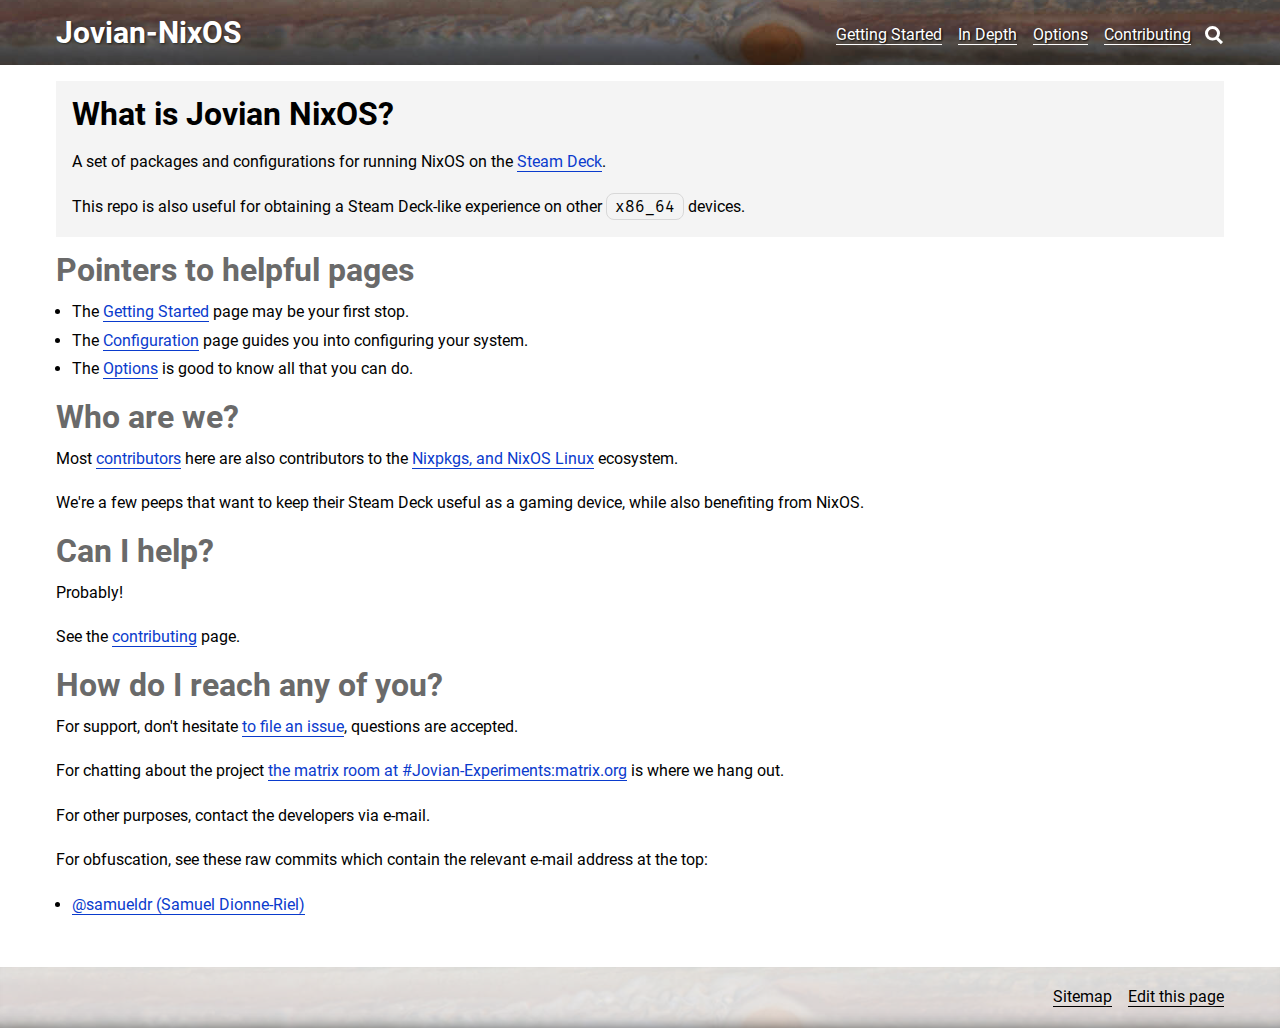
==== index.html @ 300416be "Preview for PR#155" ====
<!DOCTYPE html>

<html lang="en" class="without-js">
<head>
  <title>Home | Jovian-NixOS</title>
  <base href="." />
  <meta http-equiv="Content-Type" content="text/html; charset=utf-8" />
  <meta name="viewport" content="width=device-width, minimum-scale=1.0, initial-scale=1.0" />
  <link rel="stylesheet" href="styles/index.css" type="text/css" />

  <script>
    var html = document.documentElement;
    html.className = html.className.replace("without-js", "with-js");
  </script>
</head>

<body class="path--index-html">
  <header>
    <div>
      <h1><a href="index.html">Jovian-NixOS</a></h1>
      <nav>
        <ul>

          <li><a href="getting-started.html" class="-getting-started">Getting Started</a></li>

          <li><a href="in-depth.html" class="-in-depth">In Depth</a></li>

          <li><a href="options.html" class="-options">Options</a></li>

          <li><a href="contributing.html" class="-contributing">Contributing</a></li>

          <li><a href="search.html" class="-search">Search</a></li>

        </ul>
      </nav>
    </div>
  </header>

  <main>
    <div class="generic-layout">
<!DOCTYPE html PUBLIC "-//W3C//DTD HTML 4.0 Transitional//EN" "http://www.w3.org/TR/REC-html40/loose.dtd">
<html><body>
<h1>Home</h1>
<!--

NOTE: This page also serves as the index page of the website!!

Its docs-folder-relative links will be rewritten accordingly.

HTML may be used to hide elements from the main website, be mindful about it.

-->
<div class="for-github -title homepage-title">
    <div align="center"><h1>Jovian NixOS</h1></div>
    <div align="center"><strong><em>NixOS on the Steam Deck</em></strong></div>
</div>
<div class="for-github -unneeded">
<hr>
</div>
<div class="homepage-hero">
<h2>What is Jovian NixOS?</h2>
<p>A set of packages and configurations for running NixOS on the <a href="https://www.steamdeck.com">Steam Deck</a>.</p>
<p>This repo is also useful for obtaining a Steam Deck-like experience on other <code>x86_64</code> devices.</p>
</div>
<div class="for-github -unneeded">
<hr>
</div>
<h2>Pointers to helpful pages</h2>
<ul>
<li>The <a href="getting-started.html">Getting Started</a> page may be your first stop.</li>
<li>The <a href="configuration.html">Configuration</a> page guides you into configuring your system.</li>
<li>The <a href="options.html">Options</a> is good to know all that you can do.</li>
</ul>
<div class="for-github -unneeded">
<hr>
</div>
<h2>Who are we?</h2>
<p>Most <a href="https://github.com/Jovian-Experiments/Jovian-NixOS/graphs/contributors">contributors</a> here are also contributors to the <a href="https://github.com/NixOS/nixpkgs">Nixpkgs, and NixOS Linux</a> ecosystem.</p>
<p>We're a few peeps that want to keep their Steam Deck useful as a gaming device, while also benefiting from NixOS.</p>
<h2>Can I help?</h2>
<p>Probably!</p>
<p>See the <a href="contributing.html">contributing</a> page.</p>
<h2>How do I reach any of you?</h2>
<p>For support, don't hesitate <a href="https://github.com/Jovian-Experiments/Jovian-NixOS/issues">to file an issue</a>, questions are accepted.</p>
<p>For chatting about the project <a href="https://matrix.to/#/#Jovian-Experiments:matrix.org">the matrix room at #Jovian-Experiments:matrix.org</a> is where we hang out.</p>
<p>For other purposes, contact the developers via e-mail.</p>
<p>For obfuscation, see these raw commits which contain the relevant e-mail address at the top:</p>
<ul>
<li><a href="https://github.com/Jovian-Experiments/Jovian-NixOS/commit/af7041f1e92d6d4e1e04e6e4f9ec6e301d2b8e01.patch">@samueldr (Samuel Dionne-Riel)</a></li>
</ul>
</body></html>

    </div>
  </main>

  <footer>
    <div>
      <nav>
        <ul>
          <li><a href="sitemap.html">Sitemap</a></li>
          
            
          <li><a href="https://github.com/Jovian-Experiments/Jovian-NixOS/edit/development/docs/../README.md">Edit this page</a></li>
          
        </ul>
      </nav>
    </div>
  </footer>
</body>
</html>
---- styles/index.css ----
.__svg_search,#svg.search,body>header nav>ul .-search:before{background-image:url('data:image/svg+xml;utf8,%3Csvg%20xmlns%3D%22http%3A//www.w3.org/2000/svg%22%20width%3D%2212%22%20height%3D%2213%22%3E%3Cg%20fill%3D%22none%22%20stroke%3D%22%23ffffff%22%20stroke-width%3D%222%22%3E%3Cpath%20d%3D%22m11.29%2011.71-4-4%22/%3E%3Ccircle%20cx%3D%225%22%20cy%3D%225%22%20r%3D%224%22/%3E%3C/g%3E%3C/svg%3E')}/*! normalize.css v8.0.1 | MIT License | github.com/necolas/normalize.css */html{line-height:1.15;-webkit-text-size-adjust:100%}body{margin:0}main{display:block}h1{font-size:2em;margin:.67em 0}hr{box-sizing:content-box;height:0;overflow:visible}pre{font-family:monospace, monospace;font-size:1em}a{background-color:transparent}abbr[title]{border-bottom:none;text-decoration:underline;text-decoration:underline dotted}b,strong{font-weight:bolder}code,kbd,samp{font-family:monospace, monospace;font-size:1em}small{font-size:80%}sub,sup{font-size:75%;line-height:0;position:relative;vertical-align:baseline}sub{bottom:-0.25em}sup{top:-0.5em}img{border-style:none}button,input,optgroup,select,textarea{font-family:inherit;font-size:100%;line-height:1.15;margin:0}button,input{overflow:visible}button,select{text-transform:none}button,[type="button"],[type="reset"],[type="submit"]{-webkit-appearance:button}button::-moz-focus-inner,[type="button"]::-moz-focus-inner,[type="reset"]::-moz-focus-inner,[type="submit"]::-moz-focus-inner{border-style:none;padding:0}button:-moz-focusring,[type="button"]:-moz-focusring,[type="reset"]:-moz-focusring,[type="submit"]:-moz-focusring{outline:1px dotted ButtonText}fieldset{padding:.35em .75em .625em}legend{box-sizing:border-box;color:inherit;display:table;max-width:100%;padding:0;white-space:normal}progress{vertical-align:baseline}textarea{overflow:auto}[type="checkbox"],[type="radio"]{box-sizing:border-box;padding:0}[type="number"]::-webkit-inner-spin-button,[type="number"]::-webkit-outer-spin-button{height:auto}[type="search"]{-webkit-appearance:textfield;outline-offset:-2px}[type="search"]::-webkit-search-decoration{-webkit-appearance:none}::-webkit-file-upload-button{-webkit-appearance:button;font:inherit}details{display:block}summary{display:list-item}template{display:none}[hidden]{display:none}body.-debug::after{z-index:10000;content:"??";position:fixed;top:0;left:0;display:block;background:#000;color:#fff;padding:0 .2em}@media screen and (max-width:479.9px){body.-debug::after{content:"xxs"}}@media screen and (min-width:480px) and (max-width:767.9px){body.-debug::after{content:"xs"}}@media screen and (min-width:768px) and (max-width:991.9px){body.-debug::after{content:"sm"}}@media screen and (min-width:992px) and (max-width:1199.9px){body.-debug::after{content:"md"}}@media screen and (min-width:1200px){body.-debug::after{content:"lg"}}@font-face{font-family:'Roboto';font-style:italic;font-weight:100;src:url('./fonts/Roboto-ThinItalic.ttf') format('truetype')}@font-face{font-family:'Roboto';font-style:italic;font-weight:300;src:url('./fonts/Roboto-LightItalic.ttf') format('truetype')}@font-face{font-family:'Roboto';font-style:italic;font-weight:400;src:url('./fonts/Roboto-Italic.ttf') format('truetype')}@font-face{font-family:'Roboto';font-style:italic;font-weight:500;src:url('./fonts/Roboto-MediumItalic.ttf') format('truetype')}@font-face{font-family:'Roboto';font-style:italic;font-weight:700;src:url('./fonts/Roboto-BoldItalic.ttf') format('truetype')}@font-face{font-family:'Roboto';font-style:italic;font-weight:900;src:url('./fonts/Roboto-BlackItalic.ttf') format('truetype')}@font-face{font-family:'Roboto';font-style:normal;font-weight:100;src:url('./fonts/Roboto-Thin.ttf') format('truetype')}@font-face{font-family:'Roboto';font-style:normal;font-weight:300;src:url('./fonts/Roboto-Light.ttf') format('truetype')}@font-face{font-family:'Roboto';font-style:normal;font-weight:400;src:url('./fonts/Roboto-Regular.ttf') format('truetype')}@font-face{font-family:'Roboto';font-style:normal;font-weight:500;src:url('./fonts/Roboto-Medium.ttf') format('truetype')}@font-face{font-family:'Roboto';font-style:normal;font-weight:700;src:url('./fonts/Roboto-Bold.ttf') format('truetype')}@font-face{font-family:'Roboto';font-style:normal;font-weight:900;src:url('./fonts/Roboto-Black.ttf') format('truetype')}@font-face{font-family:'Fira Mono';font-style:normal;font-weight:400;src:url('./fonts/FiraMono-Regular.ttf') format('truetype')}@font-face{font-family:'Fira Mono';font-style:normal;font-weight:500;src:url('./fonts/FiraMono-Medium.ttf') format('truetype')}@font-face{font-family:'Fira Mono';font-style:normal;font-weight:700;src:url('./fonts/FiraMono-Bold.ttf') format('truetype')}img{max-width:100%;height:auto}pre{overflow:auto}body.-debug::before{pointer-events:none;content:"";display:block;z-index:999999;outline:1px dashed yellow;margin:auto;width:100%;position:fixed;top:0;left:0;right:0;bottom:0}@media screen and (min-width:768px){body.-debug::before{max-width:46rem}}@media screen and (min-width:992px){body.-debug::before{max-width:60rem}}@media screen and (min-width:1200px){body.-debug::before{max-width:73rem}}*,*::before,*::after{box-sizing:border-box}html{font-size:100%;line-height:1.77777778}body{font-size:1rem;font-family:"Roboto",sans-serif;font-weight:400;color:#000000;background-color:#ffffff;min-height:100vh;display:flex;flex-direction:column}@media screen and (max-width:767.9px){body{padding-left:1rem;padding-right:1rem}}body>main{flex-grow:1}a{text-decoration:none;border-bottom:1px solid;color:#0A3BCD}ul{padding:0;margin-top:0;margin-right:0;margin-bottom:1rem;margin-left:1rem}table{border-collapse:collapse;width:100%;margin-bottom:1rem}thead th{text-align:left}hr{margin-top:1rem;margin-bottom:1rem;border-color:#aaaaaa}h1{font-weight:700;font-family:"Roboto",sans-serif;line-height:110%;font-size:250%;margin-bottom:1rem;color:#6a6a6a}h1:not(:first-child){margin-top:1rem}@media screen and (min-width:768px){h1>span{white-space:nowrap}}h2{font-weight:700;font-family:"Roboto",sans-serif;line-height:110%;margin-bottom:1rem;font-size:200%;margin-bottom:.625rem;color:#6a6a6a}h2:not(:first-child){margin-top:1rem}@media screen and (min-width:768px){h2>span{white-space:nowrap}}h3{font-weight:700;font-family:"Roboto",sans-serif;line-height:110%;margin-bottom:1rem;font-size:150%;color:#6a6a6a}h3:not(:first-child){margin-top:1rem}@media screen and (min-width:768px){h3>span{white-space:nowrap}}h4{font-weight:700;font-family:"Roboto",sans-serif;line-height:110%;margin-bottom:1rem;font-size:140%;color:#6a6a6a}h4:not(:first-child){margin-top:1rem}@media screen and (min-width:768px){h4>span{white-space:nowrap}}h5{font-weight:700;font-family:"Roboto",sans-serif;line-height:110%;margin-bottom:1rem;font-size:130%;color:#6a6a6a}h5:not(:first-child){margin-top:1rem}@media screen and (min-width:768px){h5>span{white-space:nowrap}}h6{font-weight:700;font-family:"Roboto",sans-serif;line-height:110%;margin-bottom:1rem}h6:not(:first-child){margin-top:1rem}@media screen and (min-width:768px){h6>span{white-space:nowrap}}b,strong{font-weight:bold}section{margin-top:1.5em}p{margin-top:0;margin-bottom:1rem}tt{font-size:.875rem;overflow-wrap:break-word}dt>*:first-child,dd>*:first-child{margin-top:0}dt>*:last-child,dd>*:last-child{margin-bottom:0}pre,code{font-family:"Fira Mono",monospace}code,pre{background:#f4f4f4;display:inline-block;padding:0 .5rem;border:1px solid #d8d8d8;border-radius:.5rem;line-height:1.57777778}pre code{background:initial;display:initial;padding:initial;border:0;border-radius:0;line-height:initial}pre{display:block;padding-top:.5rem;padding-bottom:.5rem}img.inline{float:right;margin-left:1rem;margin-bottom:1rem}.generic-layout{margin:auto;width:100%}@media screen and (min-width:768px){.generic-layout{max-width:46rem}}@media screen and (min-width:992px){.generic-layout{max-width:60rem}}@media screen and (min-width:1200px){.generic-layout{max-width:73rem}}.generic-layout.lead,.generic-layout>.lead{font-size:1.25em;font-weight:bold;color:#6a6a6a}.terminal-console,.file-listing{border-radius:1.25rem;padding:1rem;overflow:auto}.terminal-console{color:#ffffff;background-color:#3a3a3a}.terminal-console .shell-prompt{font-weight:bold}.file-listing{background:#f4f4f4;color:#000000;box-shadow:0 0 1rem 0 rgba(0,0,0,0.1) inset}.columnar-layout.-longform.-two{display:flex;flex-wrap:wrap;position:relative;margin-left:1rem;left:-1rem;justify-content:flex-start;margin:0;list-style-type:none;margin-right:-1rem}body.-debug .columnar-layout.-longform.-two>*{outline:1px solid green}.columnar-layout.-longform.-two>*{margin-right:1rem;position:relative;left:1rem}body.-debug .columnar-layout.-longform.-two>*{outline:1px solid pink}.columnar-layout.-longform.-two>*{flex-grow:0;width:calc(100%/1 - 1rem)}@media screen and (min-width:480px){.columnar-layout.-longform.-two>*{width:calc(100%/1 - 1rem)}}@media screen and (min-width:768px){.columnar-layout.-longform.-two>*{width:calc(100%/1 - 1rem)}}@media screen and (min-width:992px){.columnar-layout.-longform.-two>*{width:calc(100%/2 - 1rem)}}@media screen and (min-width:1200px){.columnar-layout.-longform.-two>*{width:calc(100%/2 - 1rem)}}@media screen and (min-width:992px){.columnar-layout.-longform.-two>.-twice{width:100%}}.columnar-layout.-longform.-three{display:flex;flex-wrap:wrap;position:relative;margin-left:1rem;left:-1rem;justify-content:flex-start;margin:0;list-style-type:none;margin-right:-1rem}body.-debug .columnar-layout.-longform.-three>*{outline:1px solid green}.columnar-layout.-longform.-three>*{margin-right:1rem;position:relative;left:1rem}body.-debug .columnar-layout.-longform.-three>*{outline:1px solid pink}.columnar-layout.-longform.-three>*{flex-grow:0;width:calc(100%/1 - 1rem)}@media screen and (min-width:480px){.columnar-layout.-longform.-three>*{width:calc(100%/1 - 1rem)}}@media screen and (min-width:768px){.columnar-layout.-longform.-three>*{width:calc(100%/1 - 1rem)}}@media screen and (min-width:992px){.columnar-layout.-longform.-three>*{width:calc(100%/3 - 1rem)}}@media screen and (min-width:1200px){.columnar-layout.-longform.-three>*{width:calc(100%/3 - 1rem)}}@media screen and (min-width:992px){.columnar-layout.-longform.-three>.-twice{width:66.66666667%}}.columnar-layout.-longform.-four{display:flex;flex-wrap:wrap;position:relative;margin-left:1rem;left:-1rem;justify-content:flex-start;margin:0;list-style-type:none;margin-right:-1rem}body.-debug .columnar-layout.-longform.-four>*{outline:1px solid green}.columnar-layout.-longform.-four>*{margin-right:1rem;position:relative;left:1rem}body.-debug .columnar-layout.-longform.-four>*{outline:1px solid pink}.columnar-layout.-longform.-four>*{flex-grow:0;width:calc(100%/1 - 1rem)}@media screen and (min-width:480px){.columnar-layout.-longform.-four>*{width:calc(100%/1 - 1rem)}}@media screen and (min-width:768px){.columnar-layout.-longform.-four>*{width:calc(100%/1 - 1rem)}}@media screen and (min-width:992px){.columnar-layout.-longform.-four>*{width:calc(100%/4 - 1rem)}}@media screen and (min-width:1200px){.columnar-layout.-longform.-four>*{width:calc(100%/4 - 1rem)}}@media screen and (min-width:992px){.columnar-layout.-longform.-four>.-twice{width:50%}}.columnar-layout:not(.-longform).-two{display:flex;flex-wrap:wrap;position:relative;margin-left:1rem;left:-1rem;justify-content:flex-start;margin:0;list-style-type:none;margin-right:-1rem}body.-debug .columnar-layout:not(.-longform).-two>*{outline:1px solid green}.columnar-layout:not(.-longform).-two>*{margin-right:1rem;position:relative;left:1rem}body.-debug .columnar-layout:not(.-longform).-two>*{outline:1px solid pink}.columnar-layout:not(.-longform).-two>*{flex-grow:0;width:calc(100%/1 - 1rem)}@media screen and (min-width:480px){.columnar-layout:not(.-longform).-two>*{width:calc(100%/1 - 1rem)}}@media screen and (min-width:768px){.columnar-layout:not(.-longform).-two>*{width:calc(100%/2 - 1rem)}}@media screen and (min-width:992px){.columnar-layout:not(.-longform).-two>*{width:calc(100%/2 - 1rem)}}@media screen and (min-width:1200px){.columnar-layout:not(.-longform).-two>*{width:calc(100%/2 - 1rem)}}@media screen and (min-width:768px){.columnar-layout:not(.-longform).-two>.-twice{width:100%}}.columnar-layout:not(.-longform).-three{display:flex;flex-wrap:wrap;position:relative;margin-left:1rem;left:-1rem;justify-content:flex-start;margin:0;list-style-type:none;margin-right:-1rem}body.-debug .columnar-layout:not(.-longform).-three>*{outline:1px solid green}.columnar-layout:not(.-longform).-three>*{margin-right:1rem;position:relative;left:1rem}body.-debug .columnar-layout:not(.-longform).-three>*{outline:1px solid pink}.columnar-layout:not(.-longform).-three>*{flex-grow:0;width:calc(100%/1 - 1rem)}@media screen and (min-width:480px){.columnar-layout:not(.-longform).-three>*{width:calc(100%/1 - 1rem)}}@media screen and (min-width:768px){.columnar-layout:not(.-longform).-three>*{width:calc(100%/3 - 1rem)}}@media screen and (min-width:992px){.columnar-layout:not(.-longform).-three>*{width:calc(100%/3 - 1rem)}}@media screen and (min-width:1200px){.columnar-layout:not(.-longform).-three>*{width:calc(100%/3 - 1rem)}}@media screen and (min-width:768px){.columnar-layout:not(.-longform).-three>.-twice{width:66.66666667%}}.columnar-layout:not(.-longform).-four{display:flex;flex-wrap:wrap;position:relative;margin-left:1rem;left:-1rem;justify-content:flex-start;margin:0;list-style-type:none;margin-right:-1rem}body.-debug .columnar-layout:not(.-longform).-four>*{outline:1px solid green}.columnar-layout:not(.-longform).-four>*{margin-right:1rem;position:relative;left:1rem}body.-debug .columnar-layout:not(.-longform).-four>*{outline:1px solid pink}.columnar-layout:not(.-longform).-four>*{flex-grow:0;width:calc(100%/1 - 1rem)}@media screen and (min-width:480px){.columnar-layout:not(.-longform).-four>*{width:calc(100%/1 - 1rem)}}@media screen and (min-width:768px){.columnar-layout:not(.-longform).-four>*{width:calc(100%/4 - 1rem)}}@media screen and (min-width:992px){.columnar-layout:not(.-longform).-four>*{width:calc(100%/4 - 1rem)}}@media screen and (min-width:1200px){.columnar-layout:not(.-longform).-four>*{width:calc(100%/4 - 1rem)}}@media screen and (min-width:768px){.columnar-layout:not(.-longform).-four>.-twice{width:50%}}.well{background:#f4f4f4;color:#000000}.label{pointer-events:none;-webkit-touch-callout:none;-webkit-user-select:none;-khtml-user-select:none;-moz-user-select:none;-ms-user-select:none;user-select:none;cursor:default;font-family:"Roboto",sans-serif;font-weight:bold;font-size:.8em;vertical-align:text-bottom;border-radius:.3em;padding:.1em .3em}.label.-info{background-color:#0A3BCD;color:#ffffff}.label.-warn{background-color:#ffab0d;color:#ffffff}.label.-success{background-color:#0ACD54;color:#ffffff}body>footer nav ul,body>header nav ul,body>footer nav li,body>header nav li{margin:0;padding:0;list-style-type:none}body>header{color:#ffffff;background:#000000;background-image:url("assets/jupiter.jpeg");background-size:cover;background-position:center center;box-shadow:inset 0 -100vh rgba(0,0,0,0.3),inset 0 -3rem 1rem -1.5rem rgba(0,0,0,0.45);padding-top:1rem;padding-bottom:1rem}@media screen and (max-width:767.9px){body>header{margin-left:-1rem;margin-right:-1rem;padding-left:1rem;padding-right:1rem}}body>header>*{margin:auto;width:100%}@media screen and (min-width:768px){body>header>*{max-width:46rem}}@media screen and (min-width:992px){body>header>*{max-width:60rem}}@media screen and (min-width:1200px){body>header>*{max-width:73rem}}body>header h1,body>header a{color:inherit;margin:0;text-shadow:#000 .0625rem .0625rem .125rem}body>header h1{margin-bottom:.5rem;white-space:pre;font-size:1.875rem}@media screen and (min-width:768px){body>header h1{margin-bottom:0}}body>header h1>a{display:block;text-decoration:none;border:0;text-shadow:rgba(0,0,0,0.5) .0625rem .0625rem .125rem}body>header>*{display:flex;flex-direction:column}@media screen and (min-width:768px){body>header>*{flex-direction:row}}body>header nav{width:100%;display:flex;align-items:end;flex-direction:column}@media screen and (min-width:768px){body>header nav{flex-direction:row}}body>header nav>ul{display:flex;justify-content:flex-end;width:100%;flex-direction:column}@media screen and (min-width:768px){body>header nav>ul{flex-direction:row}}body>header nav>ul li:not(:last-child){margin-right:1rem}body>header nav>ul .-search{position:relative;text-indent:-9999px;overflow:hidden;width:auto;height:auto}body>header nav>ul .-search:before{content:"";position:absolute;top:0;bottom:0;left:0;right:0;background-repeat:no-repeat;background-position:center center;display:inline-block;width:auto;height:auto;background-size:contain}@media screen and (max-width:767.9px){body>header nav>ul .-search:before{width:1.2rem;height:1.2rem;margin-top:.0625rem;left:100%;right:unset;margin-left:.3125rem}}@media screen and (min-width:768px){body>header nav>ul .-search{margin-left:-0.125rem;border-bottom:none;vertical-align:text-top;margin-top:.0625rem;display:inline-block;width:1.2rem;height:1.2rem}}body>footer{color:#000000;background:#f4f4f4;background-image:url("assets/jupiter.jpeg");background-size:cover;background-position:top right;box-shadow:inset 0 .0625rem rgba(0,0,0,0.008),inset 0 -1rem 1rem -1rem rgba(0,0,0,0.6),inset 0 -100vh rgba(244,244,244,0.8);padding-bottom:1rem;padding-top:1rem;margin-top:2rem;text-align:right}@media screen and (max-width:767.9px){body>footer{margin-left:-1rem;margin-right:-1rem;padding-left:1rem;padding-right:1rem}}body>footer>*{margin:auto;width:100%}@media screen and (min-width:768px){body>footer>*{max-width:46rem}}@media screen and (min-width:992px){body>footer>*{max-width:60rem}}@media screen and (min-width:1200px){body>footer>*{max-width:73rem}}body>footer h1,body>footer a{color:inherit;text-shadow:rgba(255,255,255,0.5) .0625rem .0625rem .125rem}body>footer nav ul{width:100%;display:flex;justify-content:flex-end;align-items:end;flex-direction:column}body>footer nav ul li:not(:first-child){margin-left:1rem}@media screen and (min-width:768px){body>footer nav ul{flex-direction:row}}blockquote{margin-left:0;margin-right:0;padding:0;border-left:.5rem solid #d8d8d8;padding-left:.5rem}.highlight table td{padding:5px}.highlight table pre{margin:0}.highlight .cm{color:#999988;font-style:italic}.highlight .cp{color:#999999;font-weight:bold}.highlight .c1{color:#999988;font-style:italic}.highlight .cs{color:#999999;font-weight:bold;font-style:italic}.highlight .c,.highlight .ch,.highlight .cd,.highlight .cpf{color:#999988;font-style:italic}.highlight .err{color:#a61717;background-color:#e3d2d2}.highlight .gd{color:#000000;background-color:#ffdddd}.highlight .ge{color:#000000;font-style:italic}.highlight .gr{color:#aa0000}.highlight .gh{color:#999999}.highlight .gi{color:#000000;background-color:#ddffdd}.highlight .go{color:#888888}.highlight .gp{color:#555555}.highlight .gs{font-weight:bold}.highlight .gu{color:#aaaaaa}.highlight .gt{color:#aa0000}.highlight .kc{color:#000000;font-weight:bold}.highlight .kd{color:#000000;font-weight:bold}.highlight .kn{color:#000000;font-weight:bold}.highlight .kp{color:#000000;font-weight:bold}.highlight .kr{color:#000000;font-weight:bold}.highlight .kt{color:#445588;font-weight:bold}.highlight .k,.highlight .kv{color:#000000;font-weight:bold}.highlight .mf{color:#009999}.highlight .mh{color:#009999}.highlight .il{color:#009999}.highlight .mi{color:#009999}.highlight .mo{color:#009999}.highlight .m,.highlight .mb,.highlight .mx{color:#009999}.highlight .sa{color:#000000;font-weight:bold}.highlight .sb{color:#d14}.highlight .sc{color:#d14}.highlight .sd{color:#d14}.highlight .s2{color:#d14}.highlight .se{color:#d14}.highlight .sh{color:#d14}.highlight .si{color:#d14}.highlight .sx{color:#d14}.highlight .sr{color:#009926}.highlight .s1{color:#d14}.highlight .ss{color:#990073}.highlight .s,.highlight .dl{color:#d14}.highlight .na{color:#008080}.highlight .bp{color:#999999}.highlight .nb{color:#0086B3}.highlight .nc{color:#445588;font-weight:bold}.highlight .no{color:#008080}.highlight .nd{color:#3c5d5d;font-weight:bold}.highlight .ni{color:#800080}.highlight .ne{color:#990000;font-weight:bold}.highlight .nf,.highlight .fm{color:#990000;font-weight:bold}.highlight .nl{color:#990000;font-weight:bold}.highlight .nn{color:#555555}.highlight .nt{color:#000080}.highlight .vc{color:#008080}.highlight .vg{color:#008080}.highlight .vi{color:#008080}.highlight .nv,.highlight .vm{color:#008080}.highlight .ow{color:#000000;font-weight:bold}.highlight .o{color:#000000;font-weight:bold}.highlight .w{color:#bbbbbb}.highlight{background-color:#f8f8f8}.option-details{margin-bottom:1rem;padding-bottom:.5rem;border-left:.5rem solid #e7e7e7}.option-details h2,.option-details h3,.option-details h4,.option-details h5,.option-details h6,.option-details h2 a,.option-details h3 a,.option-details h4 a,.option-details h5 a,.option-details h6 a{font-size:inherit;line-height:inherit;margin:inherit;color:inherit;font-weight:bold;border-bottom:none}.option-details>*{padding-left:1rem;padding-right:1rem}.option-details>:first-child{background:#e7e7e7;margin-bottom:.5rem;padding-left:0}.option-details>:first-child a{display:block;padding-left:1rem}.option-details>:first-child a::before{display:inline-block;content:"#";position:relative;text-align:right;width:1em;padding-right:1ex;margin-left:-1em;opacity:0;color:#aaaaaa}.option-details>:first-child a:hover::before,.option-details>:first-child a:active::before,.option-details>:first-child a:focus::before{opacity:1}.option-details .option-data code{font-size:.9em}.option-details .option-data p{margin-bottom:.33333333rem}.option-details .option-data>:first-child{padding-bottom:.1875rem}.option-details .option-data>*{line-height:1.4}@media screen and (min-width:768px){.option-details .option-data{display:flex;align-items:self-start}.option-details .option-data>:first-child{min-width:7em}}@media screen and (max-width:767.9px){.option-details .option-data>:last-child{padding-left:1rem}}.pagefind-ui__result-thumb{display:none}.pagefind-ui__result-excerpt{margin:0}#search .pagefind-ui__results{list-style-type:none;margin:0;padding:0}#search .pagefind-ui__message{font-style:italic;padding-top:.5rem;color:#6a6a6a}#search mark{background-color:#fffeca}#search form{width:100%;position:relative}#search form input{display:block;width:100%;height:2rem;border-radius:.125rem;border:.0625rem solid #aaaaaa;padding:0 .5rem;padding-top:.125rem}#search form button{position:relative;text-indent:-9999px;overflow:hidden;width:auto;height:auto;background:unset;border:unset;margin:0;padding:0;line-height:2rem;display:block;position:absolute;top:.125rem;right:.125rem;height:1.75rem;width:1.75rem;color:#aaaaaa}#search form button:before{content:"";position:absolute;top:0;bottom:0;left:0;right:0;background-size:contain;background-repeat:no-repeat;background-position:center center;display:inline-block;width:auto;height:auto;display:block;padding:0;text-indent:0;content:"×";width:2rem;height:2rem;padding-right:.25rem;text-align:center}#search form button:focus,#search form button:active{border-radius:.125rem;outline:.125rem solid #4773f6}#search form button:focus,#search form button:active,#search form button:hover{cursor:pointer;color:#000000}#search .pagefind-ui__result-inner{margin-bottom:1rem;padding-bottom:.5rem;border-left:.5rem solid #e7e7e7}#search .pagefind-ui__result-inner h2,#search .pagefind-ui__result-inner h3,#search .pagefind-ui__result-inner h4,#search .pagefind-ui__result-inner h5,#search .pagefind-ui__result-inner h6,#search .pagefind-ui__result-inner h2 a,#search .pagefind-ui__result-inner h3 a,#search .pagefind-ui__result-inner h4 a,#search .pagefind-ui__result-inner h5 a,#search .pagefind-ui__result-inner h6 a{font-size:inherit;line-height:inherit;margin:inherit;color:inherit;font-weight:bold;border-bottom:none}#search .pagefind-ui__result-inner>*{padding-left:1rem;padding-right:1rem}#search .pagefind-ui__result-inner>:first-child{background:#e7e7e7;margin-bottom:.5rem;padding-left:0}#search .pagefind-ui__result-inner>:first-child a{display:block;padding-left:1rem;border:0}#search .pagefind-ui__result-inner>:first-child a::before{display:inline-block;content:"⇒";position:relative;text-align:right;width:1em;padding-right:1ex;margin-left:-1em;opacity:0}#search .pagefind-ui__result-inner>:first-child a:hover::before,#search .pagefind-ui__result-inner>:first-child a:active::before,#search .pagefind-ui__result-inner>:first-child a:focus::before{opacity:1}.responsive-table{overflow-x:auto}.for-github.-unneeded{display:none}.admonition-box{border-left-color:rgba(153,153,153,0.7)}.admonition-box header{color:#999}.admonition-box header{font-weight:bold}.admonition-box.-important{border-left-color:rgba(130,80,223,0.7)}.admonition-box.-important header{color:#8250df}.admonition-box.-note{border-left-color:rgba(9,105,218,0.7)}.admonition-box.-note header{color:#0969da}.admonition-box.-warning{border-left-color:rgba(154,103,0,0.7)}.admonition-box.-warning header{color:#9a6700}.path--index-html .generic-layout>h1{display:none}.homepage-title{display:none}.homepage-hero{background-color:#f4f4f4;padding:1rem;margin-top:1rem}.homepage-hero h2{color:inherit;margin-top:0;margin-bottom:1rem}.homepage-hero :last-child{margin-bottom:0}
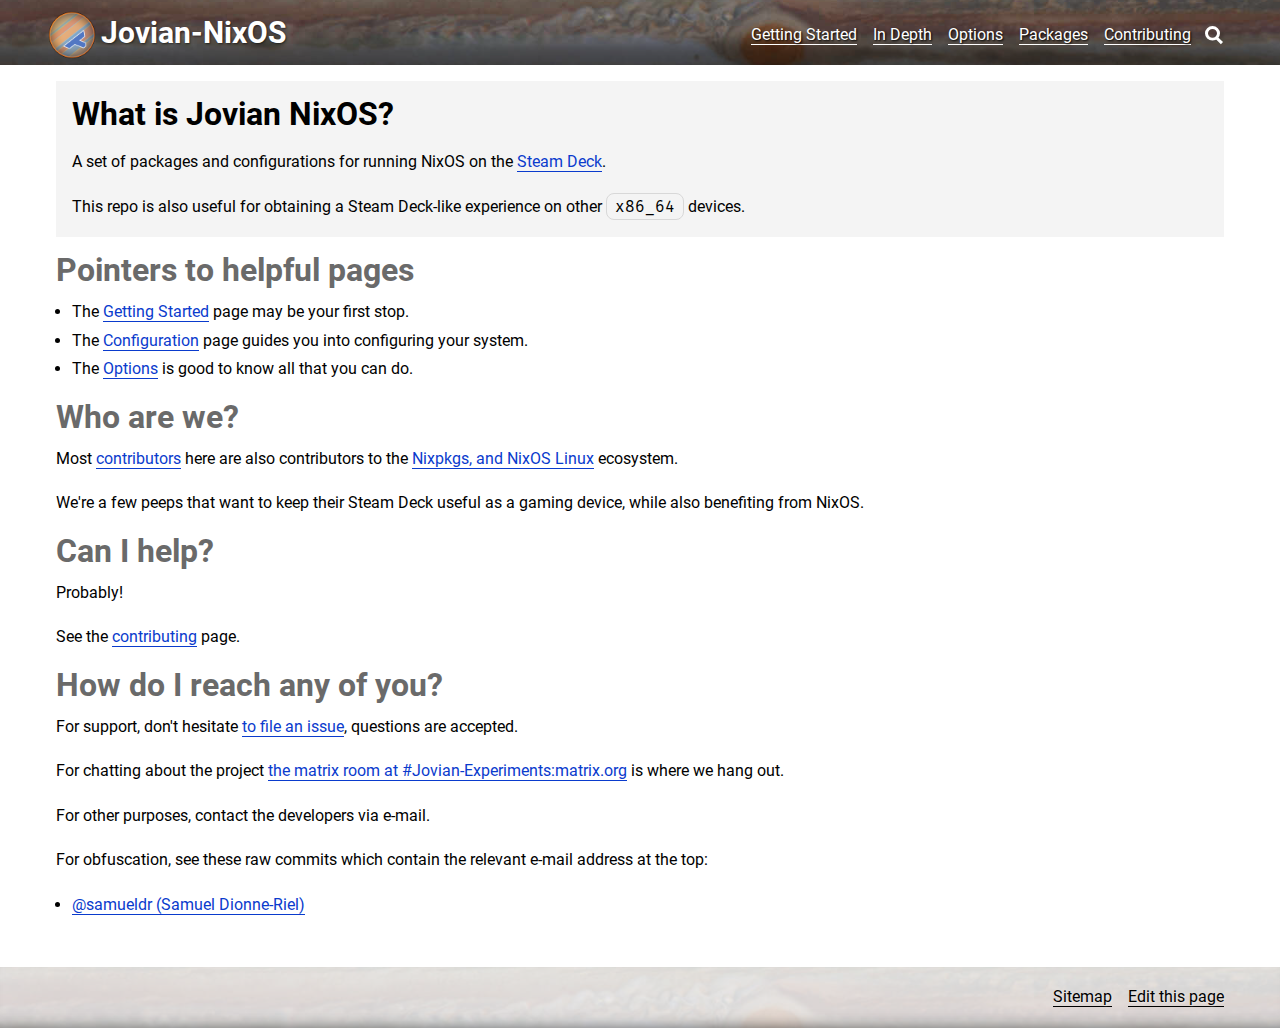
==== commit df57e245: "Preview for PR#155" ====
--- a/index.html
+++ b/index.html
@@ -26,6 +26,8 @@
           <li><a href="in-depth.html" class="-in-depth">In Depth</a></li>
 
           <li><a href="options.html" class="-options">Options</a></li>
+
+          <li><a href="packages.html" class="-packages">Packages</a></li>
 
           <li><a href="contributing.html" class="-contributing">Contributing</a></li>
 
--- a/styles/index.css
+++ b/styles/index.css
@@ -1 +1 @@
-.__svg_search,#svg.search,body>header nav>ul .-search:before{background-image:url('data:image/svg+xml;utf8,%3Csvg%20xmlns%3D%22http%3A//www.w3.org/2000/svg%22%20width%3D%2212%22%20height%3D%2213%22%3E%3Cg%20fill%3D%22none%22%20stroke%3D%22%23ffffff%22%20stroke-width%3D%222%22%3E%3Cpath%20d%3D%22m11.29%2011.71-4-4%22/%3E%3Ccircle%20cx%3D%225%22%20cy%3D%225%22%20r%3D%224%22/%3E%3C/g%3E%3C/svg%3E')}/*! normalize.css v8.0.1 | MIT License | github.com/necolas/normalize.css */html{line-height:1.15;-webkit-text-size-adjust:100%}body{margin:0}main{display:block}h1{font-size:2em;margin:.67em 0}hr{box-sizing:content-box;height:0;overflow:visible}pre{font-family:monospace, monospace;font-size:1em}a{background-color:transparent}abbr[title]{border-bottom:none;text-decoration:underline;text-decoration:underline dotted}b,strong{font-weight:bolder}code,kbd,samp{font-family:monospace, monospace;font-size:1em}small{font-size:80%}sub,sup{font-size:75%;line-height:0;position:relative;vertical-align:baseline}sub{bottom:-0.25em}sup{top:-0.5em}img{border-style:none}button,input,optgroup,select,textarea{font-family:inherit;font-size:100%;line-height:1.15;margin:0}button,input{overflow:visible}button,select{text-transform:none}button,[type="button"],[type="reset"],[type="submit"]{-webkit-appearance:button}button::-moz-focus-inner,[type="button"]::-moz-focus-inner,[type="reset"]::-moz-focus-inner,[type="submit"]::-moz-focus-inner{border-style:none;padding:0}button:-moz-focusring,[type="button"]:-moz-focusring,[type="reset"]:-moz-focusring,[type="submit"]:-moz-focusring{outline:1px dotted ButtonText}fieldset{padding:.35em .75em .625em}legend{box-sizing:border-box;color:inherit;display:table;max-width:100%;padding:0;white-space:normal}progress{vertical-align:baseline}textarea{overflow:auto}[type="checkbox"],[type="radio"]{box-sizing:border-box;padding:0}[type="number"]::-webkit-inner-spin-button,[type="number"]::-webkit-outer-spin-button{height:auto}[type="search"]{-webkit-appearance:textfield;outline-offset:-2px}[type="search"]::-webkit-search-decoration{-webkit-appearance:none}::-webkit-file-upload-button{-webkit-appearance:button;font:inherit}details{display:block}summary{display:list-item}template{display:none}[hidden]{display:none}body.-debug::after{z-index:10000;content:"??";position:fixed;top:0;left:0;display:block;background:#000;color:#fff;padding:0 .2em}@media screen and (max-width:479.9px){body.-debug::after{content:"xxs"}}@media screen and (min-width:480px) and (max-width:767.9px){body.-debug::after{content:"xs"}}@media screen and (min-width:768px) and (max-width:991.9px){body.-debug::after{content:"sm"}}@media screen and (min-width:992px) and (max-width:1199.9px){body.-debug::after{content:"md"}}@media screen and (min-width:1200px){body.-debug::after{content:"lg"}}@font-face{font-family:'Roboto';font-style:italic;font-weight:100;src:url('./fonts/Roboto-ThinItalic.ttf') format('truetype')}@font-face{font-family:'Roboto';font-style:italic;font-weight:300;src:url('./fonts/Roboto-LightItalic.ttf') format('truetype')}@font-face{font-family:'Roboto';font-style:italic;font-weight:400;src:url('./fonts/Roboto-Italic.ttf') format('truetype')}@font-face{font-family:'Roboto';font-style:italic;font-weight:500;src:url('./fonts/Roboto-MediumItalic.ttf') format('truetype')}@font-face{font-family:'Roboto';font-style:italic;font-weight:700;src:url('./fonts/Roboto-BoldItalic.ttf') format('truetype')}@font-face{font-family:'Roboto';font-style:italic;font-weight:900;src:url('./fonts/Roboto-BlackItalic.ttf') format('truetype')}@font-face{font-family:'Roboto';font-style:normal;font-weight:100;src:url('./fonts/Roboto-Thin.ttf') format('truetype')}@font-face{font-family:'Roboto';font-style:normal;font-weight:300;src:url('./fonts/Roboto-Light.ttf') format('truetype')}@font-face{font-family:'Roboto';font-style:normal;font-weight:400;src:url('./fonts/Roboto-Regular.ttf') format('truetype')}@font-face{font-family:'Roboto';font-style:normal;font-weight:500;src:url('./fonts/Roboto-Medium.ttf') format('truetype')}@font-face{font-family:'Roboto';font-style:normal;font-weight:700;src:url('./fonts/Roboto-Bold.ttf') format('truetype')}@font-face{font-family:'Roboto';font-style:normal;font-weight:900;src:url('./fonts/Roboto-Black.ttf') format('truetype')}@font-face{font-family:'Fira Mono';font-style:normal;font-weight:400;src:url('./fonts/FiraMono-Regular.ttf') format('truetype')}@font-face{font-family:'Fira Mono';font-style:normal;font-weight:500;src:url('./fonts/FiraMono-Medium.ttf') format('truetype')}@font-face{font-family:'Fira Mono';font-style:normal;font-weight:700;src:url('./fonts/FiraMono-Bold.ttf') format('truetype')}img{max-width:100%;height:auto}pre{overflow:auto}body.-debug::before{pointer-events:none;content:"";display:block;z-index:999999;outline:1px dashed yellow;margin:auto;width:100%;position:fixed;top:0;left:0;right:0;bottom:0}@media screen and (min-width:768px){body.-debug::before{max-width:46rem}}@media screen and (min-width:992px){body.-debug::before{max-width:60rem}}@media screen and (min-width:1200px){body.-debug::before{max-width:73rem}}*,*::before,*::after{box-sizing:border-box}html{font-size:100%;line-height:1.77777778}body{font-size:1rem;font-family:"Roboto",sans-serif;font-weight:400;color:#000000;background-color:#ffffff;min-height:100vh;display:flex;flex-direction:column}@media screen and (max-width:767.9px){body{padding-left:1rem;padding-right:1rem}}body>main{flex-grow:1}a{text-decoration:none;border-bottom:1px solid;color:#0A3BCD}ul{padding:0;margin-top:0;margin-right:0;margin-bottom:1rem;margin-left:1rem}table{border-collapse:collapse;width:100%;margin-bottom:1rem}thead th{text-align:left}hr{margin-top:1rem;margin-bottom:1rem;border-color:#aaaaaa}h1{font-weight:700;font-family:"Roboto",sans-serif;line-height:110%;font-size:250%;margin-bottom:1rem;color:#6a6a6a}h1:not(:first-child){margin-top:1rem}@media screen and (min-width:768px){h1>span{white-space:nowrap}}h2{font-weight:700;font-family:"Roboto",sans-serif;line-height:110%;margin-bottom:1rem;font-size:200%;margin-bottom:.625rem;color:#6a6a6a}h2:not(:first-child){margin-top:1rem}@media screen and (min-width:768px){h2>span{white-space:nowrap}}h3{font-weight:700;font-family:"Roboto",sans-serif;line-height:110%;margin-bottom:1rem;font-size:150%;color:#6a6a6a}h3:not(:first-child){margin-top:1rem}@media screen and (min-width:768px){h3>span{white-space:nowrap}}h4{font-weight:700;font-family:"Roboto",sans-serif;line-height:110%;margin-bottom:1rem;font-size:140%;color:#6a6a6a}h4:not(:first-child){margin-top:1rem}@media screen and (min-width:768px){h4>span{white-space:nowrap}}h5{font-weight:700;font-family:"Roboto",sans-serif;line-height:110%;margin-bottom:1rem;font-size:130%;color:#6a6a6a}h5:not(:first-child){margin-top:1rem}@media screen and (min-width:768px){h5>span{white-space:nowrap}}h6{font-weight:700;font-family:"Roboto",sans-serif;line-height:110%;margin-bottom:1rem}h6:not(:first-child){margin-top:1rem}@media screen and (min-width:768px){h6>span{white-space:nowrap}}b,strong{font-weight:bold}section{margin-top:1.5em}p{margin-top:0;margin-bottom:1rem}tt{font-size:.875rem;overflow-wrap:break-word}dt>*:first-child,dd>*:first-child{margin-top:0}dt>*:last-child,dd>*:last-child{margin-bottom:0}pre,code{font-family:"Fira Mono",monospace}code,pre{background:#f4f4f4;display:inline-block;padding:0 .5rem;border:1px solid #d8d8d8;border-radius:.5rem;line-height:1.57777778}pre code{background:initial;display:initial;padding:initial;border:0;border-radius:0;line-height:initial}pre{display:block;padding-top:.5rem;padding-bottom:.5rem}img.inline{float:right;margin-left:1rem;margin-bottom:1rem}.generic-layout{margin:auto;width:100%}@media screen and (min-width:768px){.generic-layout{max-width:46rem}}@media screen and (min-width:992px){.generic-layout{max-width:60rem}}@media screen and (min-width:1200px){.generic-layout{max-width:73rem}}.generic-layout.lead,.generic-layout>.lead{font-size:1.25em;font-weight:bold;color:#6a6a6a}.terminal-console,.file-listing{border-radius:1.25rem;padding:1rem;overflow:auto}.terminal-console{color:#ffffff;background-color:#3a3a3a}.terminal-console .shell-prompt{font-weight:bold}.file-listing{background:#f4f4f4;color:#000000;box-shadow:0 0 1rem 0 rgba(0,0,0,0.1) inset}.columnar-layout.-longform.-two{display:flex;flex-wrap:wrap;position:relative;margin-left:1rem;left:-1rem;justify-content:flex-start;margin:0;list-style-type:none;margin-right:-1rem}body.-debug .columnar-layout.-longform.-two>*{outline:1px solid green}.columnar-layout.-longform.-two>*{margin-right:1rem;position:relative;left:1rem}body.-debug .columnar-layout.-longform.-two>*{outline:1px solid pink}.columnar-layout.-longform.-two>*{flex-grow:0;width:calc(100%/1 - 1rem)}@media screen and (min-width:480px){.columnar-layout.-longform.-two>*{width:calc(100%/1 - 1rem)}}@media screen and (min-width:768px){.columnar-layout.-longform.-two>*{width:calc(100%/1 - 1rem)}}@media screen and (min-width:992px){.columnar-layout.-longform.-two>*{width:calc(100%/2 - 1rem)}}@media screen and (min-width:1200px){.columnar-layout.-longform.-two>*{width:calc(100%/2 - 1rem)}}@media screen and (min-width:992px){.columnar-layout.-longform.-two>.-twice{width:100%}}.columnar-layout.-longform.-three{display:flex;flex-wrap:wrap;position:relative;margin-left:1rem;left:-1rem;justify-content:flex-start;margin:0;list-style-type:none;margin-right:-1rem}body.-debug .columnar-layout.-longform.-three>*{outline:1px solid green}.columnar-layout.-longform.-three>*{margin-right:1rem;position:relative;left:1rem}body.-debug .columnar-layout.-longform.-three>*{outline:1px solid pink}.columnar-layout.-longform.-three>*{flex-grow:0;width:calc(100%/1 - 1rem)}@media screen and (min-width:480px){.columnar-layout.-longform.-three>*{width:calc(100%/1 - 1rem)}}@media screen and (min-width:768px){.columnar-layout.-longform.-three>*{width:calc(100%/1 - 1rem)}}@media screen and (min-width:992px){.columnar-layout.-longform.-three>*{width:calc(100%/3 - 1rem)}}@media screen and (min-width:1200px){.columnar-layout.-longform.-three>*{width:calc(100%/3 - 1rem)}}@media screen and (min-width:992px){.columnar-layout.-longform.-three>.-twice{width:66.66666667%}}.columnar-layout.-longform.-four{display:flex;flex-wrap:wrap;position:relative;margin-left:1rem;left:-1rem;justify-content:flex-start;margin:0;list-style-type:none;margin-right:-1rem}body.-debug .columnar-layout.-longform.-four>*{outline:1px solid green}.columnar-layout.-longform.-four>*{margin-right:1rem;position:relative;left:1rem}body.-debug .columnar-layout.-longform.-four>*{outline:1px solid pink}.columnar-layout.-longform.-four>*{flex-grow:0;width:calc(100%/1 - 1rem)}@media screen and (min-width:480px){.columnar-layout.-longform.-four>*{width:calc(100%/1 - 1rem)}}@media screen and (min-width:768px){.columnar-layout.-longform.-four>*{width:calc(100%/1 - 1rem)}}@media screen and (min-width:992px){.columnar-layout.-longform.-four>*{width:calc(100%/4 - 1rem)}}@media screen and (min-width:1200px){.columnar-layout.-longform.-four>*{width:calc(100%/4 - 1rem)}}@media screen and (min-width:992px){.columnar-layout.-longform.-four>.-twice{width:50%}}.columnar-layout:not(.-longform).-two{display:flex;flex-wrap:wrap;position:relative;margin-left:1rem;left:-1rem;justify-content:flex-start;margin:0;list-style-type:none;margin-right:-1rem}body.-debug .columnar-layout:not(.-longform).-two>*{outline:1px solid green}.columnar-layout:not(.-longform).-two>*{margin-right:1rem;position:relative;left:1rem}body.-debug .columnar-layout:not(.-longform).-two>*{outline:1px solid pink}.columnar-layout:not(.-longform).-two>*{flex-grow:0;width:calc(100%/1 - 1rem)}@media screen and (min-width:480px){.columnar-layout:not(.-longform).-two>*{width:calc(100%/1 - 1rem)}}@media screen and (min-width:768px){.columnar-layout:not(.-longform).-two>*{width:calc(100%/2 - 1rem)}}@media screen and (min-width:992px){.columnar-layout:not(.-longform).-two>*{width:calc(100%/2 - 1rem)}}@media screen and (min-width:1200px){.columnar-layout:not(.-longform).-two>*{width:calc(100%/2 - 1rem)}}@media screen and (min-width:768px){.columnar-layout:not(.-longform).-two>.-twice{width:100%}}.columnar-layout:not(.-longform).-three{display:flex;flex-wrap:wrap;position:relative;margin-left:1rem;left:-1rem;justify-content:flex-start;margin:0;list-style-type:none;margin-right:-1rem}body.-debug .columnar-layout:not(.-longform).-three>*{outline:1px solid green}.columnar-layout:not(.-longform).-three>*{margin-right:1rem;position:relative;left:1rem}body.-debug .columnar-layout:not(.-longform).-three>*{outline:1px solid pink}.columnar-layout:not(.-longform).-three>*{flex-grow:0;width:calc(100%/1 - 1rem)}@media screen and (min-width:480px){.columnar-layout:not(.-longform).-three>*{width:calc(100%/1 - 1rem)}}@media screen and (min-width:768px){.columnar-layout:not(.-longform).-three>*{width:calc(100%/3 - 1rem)}}@media screen and (min-width:992px){.columnar-layout:not(.-longform).-three>*{width:calc(100%/3 - 1rem)}}@media screen and (min-width:1200px){.columnar-layout:not(.-longform).-three>*{width:calc(100%/3 - 1rem)}}@media screen and (min-width:768px){.columnar-layout:not(.-longform).-three>.-twice{width:66.66666667%}}.columnar-layout:not(.-longform).-four{display:flex;flex-wrap:wrap;position:relative;margin-left:1rem;left:-1rem;justify-content:flex-start;margin:0;list-style-type:none;margin-right:-1rem}body.-debug .columnar-layout:not(.-longform).-four>*{outline:1px solid green}.columnar-layout:not(.-longform).-four>*{margin-right:1rem;position:relative;left:1rem}body.-debug .columnar-layout:not(.-longform).-four>*{outline:1px solid pink}.columnar-layout:not(.-longform).-four>*{flex-grow:0;width:calc(100%/1 - 1rem)}@media screen and (min-width:480px){.columnar-layout:not(.-longform).-four>*{width:calc(100%/1 - 1rem)}}@media screen and (min-width:768px){.columnar-layout:not(.-longform).-four>*{width:calc(100%/4 - 1rem)}}@media screen and (min-width:992px){.columnar-layout:not(.-longform).-four>*{width:calc(100%/4 - 1rem)}}@media screen and (min-width:1200px){.columnar-layout:not(.-longform).-four>*{width:calc(100%/4 - 1rem)}}@media screen and (min-width:768px){.columnar-layout:not(.-longform).-four>.-twice{width:50%}}.well{background:#f4f4f4;color:#000000}.label{pointer-events:none;-webkit-touch-callout:none;-webkit-user-select:none;-khtml-user-select:none;-moz-user-select:none;-ms-user-select:none;user-select:none;cursor:default;font-family:"Roboto",sans-serif;font-weight:bold;font-size:.8em;vertical-align:text-bottom;border-radius:.3em;padding:.1em .3em}.label.-info{background-color:#0A3BCD;color:#ffffff}.label.-warn{background-color:#ffab0d;color:#ffffff}.label.-success{background-color:#0ACD54;color:#ffffff}body>footer nav ul,body>header nav ul,body>footer nav li,body>header nav li{margin:0;padding:0;list-style-type:none}body>header{color:#ffffff;background:#000000;background-image:url("assets/jupiter.jpeg");background-size:cover;background-position:center center;box-shadow:inset 0 -100vh rgba(0,0,0,0.3),inset 0 -3rem 1rem -1.5rem rgba(0,0,0,0.45);padding-top:1rem;padding-bottom:1rem}@media screen and (max-width:767.9px){body>header{margin-left:-1rem;margin-right:-1rem;padding-left:1rem;padding-right:1rem}}body>header>*{margin:auto;width:100%}@media screen and (min-width:768px){body>header>*{max-width:46rem}}@media screen and (min-width:992px){body>header>*{max-width:60rem}}@media screen and (min-width:1200px){body>header>*{max-width:73rem}}body>header h1,body>header a{color:inherit;margin:0;text-shadow:#000 .0625rem .0625rem .125rem}body>header h1{margin-bottom:.5rem;white-space:pre;font-size:1.875rem}@media screen and (min-width:768px){body>header h1{margin-bottom:0}}body>header h1>a{display:block;text-decoration:none;border:0;text-shadow:rgba(0,0,0,0.5) .0625rem .0625rem .125rem}body>header>*{display:flex;flex-direction:column}@media screen and (min-width:768px){body>header>*{flex-direction:row}}body>header nav{width:100%;display:flex;align-items:end;flex-direction:column}@media screen and (min-width:768px){body>header nav{flex-direction:row}}body>header nav>ul{display:flex;justify-content:flex-end;width:100%;flex-direction:column}@media screen and (min-width:768px){body>header nav>ul{flex-direction:row}}body>header nav>ul li:not(:last-child){margin-right:1rem}body>header nav>ul .-search{position:relative;text-indent:-9999px;overflow:hidden;width:auto;height:auto}body>header nav>ul .-search:before{content:"";position:absolute;top:0;bottom:0;left:0;right:0;background-repeat:no-repeat;background-position:center center;display:inline-block;width:auto;height:auto;background-size:contain}@media screen and (max-width:767.9px){body>header nav>ul .-search:before{width:1.2rem;height:1.2rem;margin-top:.0625rem;left:100%;right:unset;margin-left:.3125rem}}@media screen and (min-width:768px){body>header nav>ul .-search{margin-left:-0.125rem;border-bottom:none;vertical-align:text-top;margin-top:.0625rem;display:inline-block;width:1.2rem;height:1.2rem}}body>footer{color:#000000;background:#f4f4f4;background-image:url("assets/jupiter.jpeg");background-size:cover;background-position:top right;box-shadow:inset 0 .0625rem rgba(0,0,0,0.008),inset 0 -1rem 1rem -1rem rgba(0,0,0,0.6),inset 0 -100vh rgba(244,244,244,0.8);padding-bottom:1rem;padding-top:1rem;margin-top:2rem;text-align:right}@media screen and (max-width:767.9px){body>footer{margin-left:-1rem;margin-right:-1rem;padding-left:1rem;padding-right:1rem}}body>footer>*{margin:auto;width:100%}@media screen and (min-width:768px){body>footer>*{max-width:46rem}}@media screen and (min-width:992px){body>footer>*{max-width:60rem}}@media screen and (min-width:1200px){body>footer>*{max-width:73rem}}body>footer h1,body>footer a{color:inherit;text-shadow:rgba(255,255,255,0.5) .0625rem .0625rem .125rem}body>footer nav ul{width:100%;display:flex;justify-content:flex-end;align-items:end;flex-direction:column}body>footer nav ul li:not(:first-child){margin-left:1rem}@media screen and (min-width:768px){body>footer nav ul{flex-direction:row}}blockquote{margin-left:0;margin-right:0;padding:0;border-left:.5rem solid #d8d8d8;padding-left:.5rem}.highlight table td{padding:5px}.highlight table pre{margin:0}.highlight .cm{color:#999988;font-style:italic}.highlight .cp{color:#999999;font-weight:bold}.highlight .c1{color:#999988;font-style:italic}.highlight .cs{color:#999999;font-weight:bold;font-style:italic}.highlight .c,.highlight .ch,.highlight .cd,.highlight .cpf{color:#999988;font-style:italic}.highlight .err{color:#a61717;background-color:#e3d2d2}.highlight .gd{color:#000000;background-color:#ffdddd}.highlight .ge{color:#000000;font-style:italic}.highlight .gr{color:#aa0000}.highlight .gh{color:#999999}.highlight .gi{color:#000000;background-color:#ddffdd}.highlight .go{color:#888888}.highlight .gp{color:#555555}.highlight .gs{font-weight:bold}.highlight .gu{color:#aaaaaa}.highlight .gt{color:#aa0000}.highlight .kc{color:#000000;font-weight:bold}.highlight .kd{color:#000000;font-weight:bold}.highlight .kn{color:#000000;font-weight:bold}.highlight .kp{color:#000000;font-weight:bold}.highlight .kr{color:#000000;font-weight:bold}.highlight .kt{color:#445588;font-weight:bold}.highlight .k,.highlight .kv{color:#000000;font-weight:bold}.highlight .mf{color:#009999}.highlight .mh{color:#009999}.highlight .il{color:#009999}.highlight .mi{color:#009999}.highlight .mo{color:#009999}.highlight .m,.highlight .mb,.highlight .mx{color:#009999}.highlight .sa{color:#000000;font-weight:bold}.highlight .sb{color:#d14}.highlight .sc{color:#d14}.highlight .sd{color:#d14}.highlight .s2{color:#d14}.highlight .se{color:#d14}.highlight .sh{color:#d14}.highlight .si{color:#d14}.highlight .sx{color:#d14}.highlight .sr{color:#009926}.highlight .s1{color:#d14}.highlight .ss{color:#990073}.highlight .s,.highlight .dl{color:#d14}.highlight .na{color:#008080}.highlight .bp{color:#999999}.highlight .nb{color:#0086B3}.highlight .nc{color:#445588;font-weight:bold}.highlight .no{color:#008080}.highlight .nd{color:#3c5d5d;font-weight:bold}.highlight .ni{color:#800080}.highlight .ne{color:#990000;font-weight:bold}.highlight .nf,.highlight .fm{color:#990000;font-weight:bold}.highlight .nl{color:#990000;font-weight:bold}.highlight .nn{color:#555555}.highlight .nt{color:#000080}.highlight .vc{color:#008080}.highlight .vg{color:#008080}.highlight .vi{color:#008080}.highlight .nv,.highlight .vm{color:#008080}.highlight .ow{color:#000000;font-weight:bold}.highlight .o{color:#000000;font-weight:bold}.highlight .w{color:#bbbbbb}.highlight{background-color:#f8f8f8}.option-details{margin-bottom:1rem;padding-bottom:.5rem;border-left:.5rem solid #e7e7e7}.option-details h2,.option-details h3,.option-details h4,.option-details h5,.option-details h6,.option-details h2 a,.option-details h3 a,.option-details h4 a,.option-details h5 a,.option-details h6 a{font-size:inherit;line-height:inherit;margin:inherit;color:inherit;font-weight:bold;border-bottom:none}.option-details>*{padding-left:1rem;padding-right:1rem}.option-details>:first-child{background:#e7e7e7;margin-bottom:.5rem;padding-left:0}.option-details>:first-child a{display:block;padding-left:1rem}.option-details>:first-child a::before{display:inline-block;content:"#";position:relative;text-align:right;width:1em;padding-right:1ex;margin-left:-1em;opacity:0;color:#aaaaaa}.option-details>:first-child a:hover::before,.option-details>:first-child a:active::before,.option-details>:first-child a:focus::before{opacity:1}.option-details .option-data code{font-size:.9em}.option-details .option-data p{margin-bottom:.33333333rem}.option-details .option-data>:first-child{padding-bottom:.1875rem}.option-details .option-data>*{line-height:1.4}@media screen and (min-width:768px){.option-details .option-data{display:flex;align-items:self-start}.option-details .option-data>:first-child{min-width:7em}}@media screen and (max-width:767.9px){.option-details .option-data>:last-child{padding-left:1rem}}.pagefind-ui__result-thumb{display:none}.pagefind-ui__result-excerpt{margin:0}#search .pagefind-ui__results{list-style-type:none;margin:0;padding:0}#search .pagefind-ui__message{font-style:italic;padding-top:.5rem;color:#6a6a6a}#search mark{background-color:#fffeca}#search form{width:100%;position:relative}#search form input{display:block;width:100%;height:2rem;border-radius:.125rem;border:.0625rem solid #aaaaaa;padding:0 .5rem;padding-top:.125rem}#search form button{position:relative;text-indent:-9999px;overflow:hidden;width:auto;height:auto;background:unset;border:unset;margin:0;padding:0;line-height:2rem;display:block;position:absolute;top:.125rem;right:.125rem;height:1.75rem;width:1.75rem;color:#aaaaaa}#search form button:before{content:"";position:absolute;top:0;bottom:0;left:0;right:0;background-size:contain;background-repeat:no-repeat;background-position:center center;display:inline-block;width:auto;height:auto;display:block;padding:0;text-indent:0;content:"×";width:2rem;height:2rem;padding-right:.25rem;text-align:center}#search form button:focus,#search form button:active{border-radius:.125rem;outline:.125rem solid #4773f6}#search form button:focus,#search form button:active,#search form button:hover{cursor:pointer;color:#000000}#search .pagefind-ui__result-inner{margin-bottom:1rem;padding-bottom:.5rem;border-left:.5rem solid #e7e7e7}#search .pagefind-ui__result-inner h2,#search .pagefind-ui__result-inner h3,#search .pagefind-ui__result-inner h4,#search .pagefind-ui__result-inner h5,#search .pagefind-ui__result-inner h6,#search .pagefind-ui__result-inner h2 a,#search .pagefind-ui__result-inner h3 a,#search .pagefind-ui__result-inner h4 a,#search .pagefind-ui__result-inner h5 a,#search .pagefind-ui__result-inner h6 a{font-size:inherit;line-height:inherit;margin:inherit;color:inherit;font-weight:bold;border-bottom:none}#search .pagefind-ui__result-inner>*{padding-left:1rem;padding-right:1rem}#search .pagefind-ui__result-inner>:first-child{background:#e7e7e7;margin-bottom:.5rem;padding-left:0}#search .pagefind-ui__result-inner>:first-child a{display:block;padding-left:1rem;border:0}#search .pagefind-ui__result-inner>:first-child a::before{display:inline-block;content:"⇒";position:relative;text-align:right;width:1em;padding-right:1ex;margin-left:-1em;opacity:0}#search .pagefind-ui__result-inner>:first-child a:hover::before,#search .pagefind-ui__result-inner>:first-child a:active::before,#search .pagefind-ui__result-inner>:first-child a:focus::before{opacity:1}.responsive-table{overflow-x:auto}.for-github.-unneeded{display:none}.admonition-box{border-left-color:rgba(153,153,153,0.7)}.admonition-box header{color:#999}.admonition-box header{font-weight:bold}.admonition-box.-important{border-left-color:rgba(130,80,223,0.7)}.admonition-box.-important header{color:#8250df}.admonition-box.-note{border-left-color:rgba(9,105,218,0.7)}.admonition-box.-note header{color:#0969da}.admonition-box.-warning{border-left-color:rgba(154,103,0,0.7)}.admonition-box.-warning header{color:#9a6700}.path--index-html .generic-layout>h1{display:none}.homepage-title{display:none}.homepage-hero{background-color:#f4f4f4;padding:1rem;margin-top:1rem}.homepage-hero h2{color:inherit;margin-top:0;margin-bottom:1rem}.homepage-hero :last-child{margin-bottom:0}+.__svg_search,#svg.search,body>header nav>ul .-search:before{background-image:url('data:image/svg+xml;utf8,%3Csvg%20xmlns%3D%22http%3A//www.w3.org/2000/svg%22%20width%3D%2212%22%20height%3D%2213%22%3E%3Cg%20fill%3D%22none%22%20stroke%3D%22%23ffffff%22%20stroke-width%3D%222%22%3E%3Cpath%20d%3D%22m11.29%2011.71-4-4%22/%3E%3Ccircle%20cx%3D%225%22%20cy%3D%225%22%20r%3D%224%22/%3E%3C/g%3E%3C/svg%3E')}/*! normalize.css v8.0.1 | MIT License | github.com/necolas/normalize.css */html{line-height:1.15;-webkit-text-size-adjust:100%}body{margin:0}main{display:block}h1{font-size:2em;margin:.67em 0}hr{box-sizing:content-box;height:0;overflow:visible}pre{font-family:monospace, monospace;font-size:1em}a{background-color:transparent}abbr[title]{border-bottom:none;text-decoration:underline;text-decoration:underline dotted}b,strong{font-weight:bolder}code,kbd,samp{font-family:monospace, monospace;font-size:1em}small{font-size:80%}sub,sup{font-size:75%;line-height:0;position:relative;vertical-align:baseline}sub{bottom:-0.25em}sup{top:-0.5em}img{border-style:none}button,input,optgroup,select,textarea{font-family:inherit;font-size:100%;line-height:1.15;margin:0}button,input{overflow:visible}button,select{text-transform:none}button,[type="button"],[type="reset"],[type="submit"]{-webkit-appearance:button}button::-moz-focus-inner,[type="button"]::-moz-focus-inner,[type="reset"]::-moz-focus-inner,[type="submit"]::-moz-focus-inner{border-style:none;padding:0}button:-moz-focusring,[type="button"]:-moz-focusring,[type="reset"]:-moz-focusring,[type="submit"]:-moz-focusring{outline:1px dotted ButtonText}fieldset{padding:.35em .75em .625em}legend{box-sizing:border-box;color:inherit;display:table;max-width:100%;padding:0;white-space:normal}progress{vertical-align:baseline}textarea{overflow:auto}[type="checkbox"],[type="radio"]{box-sizing:border-box;padding:0}[type="number"]::-webkit-inner-spin-button,[type="number"]::-webkit-outer-spin-button{height:auto}[type="search"]{-webkit-appearance:textfield;outline-offset:-2px}[type="search"]::-webkit-search-decoration{-webkit-appearance:none}::-webkit-file-upload-button{-webkit-appearance:button;font:inherit}details{display:block}summary{display:list-item}template{display:none}[hidden]{display:none}body.-debug::after{z-index:10000;content:"??";position:fixed;top:0;left:0;display:block;background:#000;color:#fff;padding:0 .2em}@media screen and (max-width:479.9px){body.-debug::after{content:"xxs"}}@media screen and (min-width:480px) and (max-width:767.9px){body.-debug::after{content:"xs"}}@media screen and (min-width:768px) and (max-width:991.9px){body.-debug::after{content:"sm"}}@media screen and (min-width:992px) and (max-width:1199.9px){body.-debug::after{content:"md"}}@media screen and (min-width:1200px){body.-debug::after{content:"lg"}}@font-face{font-family:'Roboto';font-style:italic;font-weight:100;src:url('./fonts/Roboto-ThinItalic.ttf') format('truetype')}@font-face{font-family:'Roboto';font-style:italic;font-weight:300;src:url('./fonts/Roboto-LightItalic.ttf') format('truetype')}@font-face{font-family:'Roboto';font-style:italic;font-weight:400;src:url('./fonts/Roboto-Italic.ttf') format('truetype')}@font-face{font-family:'Roboto';font-style:italic;font-weight:500;src:url('./fonts/Roboto-MediumItalic.ttf') format('truetype')}@font-face{font-family:'Roboto';font-style:italic;font-weight:700;src:url('./fonts/Roboto-BoldItalic.ttf') format('truetype')}@font-face{font-family:'Roboto';font-style:italic;font-weight:900;src:url('./fonts/Roboto-BlackItalic.ttf') format('truetype')}@font-face{font-family:'Roboto';font-style:normal;font-weight:100;src:url('./fonts/Roboto-Thin.ttf') format('truetype')}@font-face{font-family:'Roboto';font-style:normal;font-weight:300;src:url('./fonts/Roboto-Light.ttf') format('truetype')}@font-face{font-family:'Roboto';font-style:normal;font-weight:400;src:url('./fonts/Roboto-Regular.ttf') format('truetype')}@font-face{font-family:'Roboto';font-style:normal;font-weight:500;src:url('./fonts/Roboto-Medium.ttf') format('truetype')}@font-face{font-family:'Roboto';font-style:normal;font-weight:700;src:url('./fonts/Roboto-Bold.ttf') format('truetype')}@font-face{font-family:'Roboto';font-style:normal;font-weight:900;src:url('./fonts/Roboto-Black.ttf') format('truetype')}@font-face{font-family:'Fira Mono';font-style:normal;font-weight:400;src:url('./fonts/FiraMono-Regular.ttf') format('truetype')}@font-face{font-family:'Fira Mono';font-style:normal;font-weight:500;src:url('./fonts/FiraMono-Medium.ttf') format('truetype')}@font-face{font-family:'Fira Mono';font-style:normal;font-weight:700;src:url('./fonts/FiraMono-Bold.ttf') format('truetype')}img{max-width:100%;height:auto}pre{overflow:auto}body.-debug::before{pointer-events:none;content:"";display:block;z-index:999999;outline:1px dashed yellow;margin:auto;width:100%;position:fixed;top:0;left:0;right:0;bottom:0}@media screen and (min-width:768px){body.-debug::before{max-width:46rem}}@media screen and (min-width:992px){body.-debug::before{max-width:60rem}}@media screen and (min-width:1200px){body.-debug::before{max-width:73rem}}*,*::before,*::after{box-sizing:border-box}html{font-size:100%;line-height:1.77777778}body{font-size:1rem;font-family:"Roboto",sans-serif;font-weight:400;color:#000000;background-color:#ffffff;min-height:100vh;display:flex;flex-direction:column}@media screen and (max-width:767.9px){body{padding-left:1rem;padding-right:1rem}}body>main{flex-grow:1}a{text-decoration:none;border-bottom:1px solid;color:#0A3BCD}ul{padding:0;margin-top:0;margin-right:0;margin-bottom:1rem;margin-left:1rem}table{border-collapse:collapse;width:100%;margin-bottom:1rem}thead th{text-align:left}hr{margin-top:1rem;margin-bottom:1rem;border-color:#aaaaaa}h1{font-weight:700;font-family:"Roboto",sans-serif;line-height:110%;font-size:250%;margin-bottom:1rem;color:#6a6a6a}h1:not(:first-child){margin-top:1rem}@media screen and (min-width:768px){h1>span{white-space:nowrap}}h2{font-weight:700;font-family:"Roboto",sans-serif;line-height:110%;margin-bottom:1rem;font-size:200%;margin-bottom:.625rem;color:#6a6a6a}h2:not(:first-child){margin-top:1rem}@media screen and (min-width:768px){h2>span{white-space:nowrap}}h3{font-weight:700;font-family:"Roboto",sans-serif;line-height:110%;margin-bottom:1rem;font-size:150%;color:#6a6a6a}h3:not(:first-child){margin-top:1rem}@media screen and (min-width:768px){h3>span{white-space:nowrap}}h4{font-weight:700;font-family:"Roboto",sans-serif;line-height:110%;margin-bottom:1rem;font-size:140%;color:#6a6a6a}h4:not(:first-child){margin-top:1rem}@media screen and (min-width:768px){h4>span{white-space:nowrap}}h5{font-weight:700;font-family:"Roboto",sans-serif;line-height:110%;margin-bottom:1rem;font-size:130%;color:#6a6a6a}h5:not(:first-child){margin-top:1rem}@media screen and (min-width:768px){h5>span{white-space:nowrap}}h6{font-weight:700;font-family:"Roboto",sans-serif;line-height:110%;margin-bottom:1rem}h6:not(:first-child){margin-top:1rem}@media screen and (min-width:768px){h6>span{white-space:nowrap}}b,strong{font-weight:bold}section{margin-top:1.5em}p{margin-top:0;margin-bottom:1rem}tt{font-size:.875rem;overflow-wrap:break-word}dt>*:first-child,dd>*:first-child{margin-top:0}dt>*:last-child,dd>*:last-child{margin-bottom:0}pre,code{font-family:"Fira Mono",monospace}code,pre{background:#f4f4f4;display:inline-block;padding:0 .5rem;border:1px solid #d8d8d8;border-radius:.5rem;line-height:1.57777778}pre code{background:initial;display:initial;padding:initial;border:0;border-radius:0;line-height:initial}pre{display:block;padding-top:.5rem;padding-bottom:.5rem}img.inline{float:right;margin-left:1rem;margin-bottom:1rem}.generic-layout{margin:auto;width:100%}@media screen and (min-width:768px){.generic-layout{max-width:46rem}}@media screen and (min-width:992px){.generic-layout{max-width:60rem}}@media screen and (min-width:1200px){.generic-layout{max-width:73rem}}.generic-layout.lead,.generic-layout>.lead{font-size:1.25em;font-weight:bold;color:#6a6a6a}.terminal-console,.file-listing{border-radius:1.25rem;padding:1rem;overflow:auto}.terminal-console{color:#ffffff;background-color:#3a3a3a}.terminal-console .shell-prompt{font-weight:bold}.file-listing{background:#f4f4f4;color:#000000;box-shadow:0 0 1rem 0 rgba(0,0,0,0.1) inset}.columnar-layout.-longform.-two{display:flex;flex-wrap:wrap;position:relative;margin-left:1rem;left:-1rem;justify-content:flex-start;margin:0;list-style-type:none;margin-right:-1rem}body.-debug .columnar-layout.-longform.-two>*{outline:1px solid green}.columnar-layout.-longform.-two>*{margin-right:1rem;position:relative;left:1rem}body.-debug .columnar-layout.-longform.-two>*{outline:1px solid pink}.columnar-layout.-longform.-two>*{flex-grow:0;width:calc(100%/1 - 1rem)}@media screen and (min-width:480px){.columnar-layout.-longform.-two>*{width:calc(100%/1 - 1rem)}}@media screen and (min-width:768px){.columnar-layout.-longform.-two>*{width:calc(100%/1 - 1rem)}}@media screen and (min-width:992px){.columnar-layout.-longform.-two>*{width:calc(100%/2 - 1rem)}}@media screen and (min-width:1200px){.columnar-layout.-longform.-two>*{width:calc(100%/2 - 1rem)}}@media screen and (min-width:992px){.columnar-layout.-longform.-two>.-twice{width:100%}}.columnar-layout.-longform.-three{display:flex;flex-wrap:wrap;position:relative;margin-left:1rem;left:-1rem;justify-content:flex-start;margin:0;list-style-type:none;margin-right:-1rem}body.-debug .columnar-layout.-longform.-three>*{outline:1px solid green}.columnar-layout.-longform.-three>*{margin-right:1rem;position:relative;left:1rem}body.-debug .columnar-layout.-longform.-three>*{outline:1px solid pink}.columnar-layout.-longform.-three>*{flex-grow:0;width:calc(100%/1 - 1rem)}@media screen and (min-width:480px){.columnar-layout.-longform.-three>*{width:calc(100%/1 - 1rem)}}@media screen and (min-width:768px){.columnar-layout.-longform.-three>*{width:calc(100%/1 - 1rem)}}@media screen and (min-width:992px){.columnar-layout.-longform.-three>*{width:calc(100%/3 - 1rem)}}@media screen and (min-width:1200px){.columnar-layout.-longform.-three>*{width:calc(100%/3 - 1rem)}}@media screen and (min-width:992px){.columnar-layout.-longform.-three>.-twice{width:66.66666667%}}.columnar-layout.-longform.-four{display:flex;flex-wrap:wrap;position:relative;margin-left:1rem;left:-1rem;justify-content:flex-start;margin:0;list-style-type:none;margin-right:-1rem}body.-debug .columnar-layout.-longform.-four>*{outline:1px solid green}.columnar-layout.-longform.-four>*{margin-right:1rem;position:relative;left:1rem}body.-debug .columnar-layout.-longform.-four>*{outline:1px solid pink}.columnar-layout.-longform.-four>*{flex-grow:0;width:calc(100%/1 - 1rem)}@media screen and (min-width:480px){.columnar-layout.-longform.-four>*{width:calc(100%/1 - 1rem)}}@media screen and (min-width:768px){.columnar-layout.-longform.-four>*{width:calc(100%/1 - 1rem)}}@media screen and (min-width:992px){.columnar-layout.-longform.-four>*{width:calc(100%/4 - 1rem)}}@media screen and (min-width:1200px){.columnar-layout.-longform.-four>*{width:calc(100%/4 - 1rem)}}@media screen and (min-width:992px){.columnar-layout.-longform.-four>.-twice{width:50%}}.columnar-layout:not(.-longform).-two{display:flex;flex-wrap:wrap;position:relative;margin-left:1rem;left:-1rem;justify-content:flex-start;margin:0;list-style-type:none;margin-right:-1rem}body.-debug .columnar-layout:not(.-longform).-two>*{outline:1px solid green}.columnar-layout:not(.-longform).-two>*{margin-right:1rem;position:relative;left:1rem}body.-debug .columnar-layout:not(.-longform).-two>*{outline:1px solid pink}.columnar-layout:not(.-longform).-two>*{flex-grow:0;width:calc(100%/1 - 1rem)}@media screen and (min-width:480px){.columnar-layout:not(.-longform).-two>*{width:calc(100%/1 - 1rem)}}@media screen and (min-width:768px){.columnar-layout:not(.-longform).-two>*{width:calc(100%/2 - 1rem)}}@media screen and (min-width:992px){.columnar-layout:not(.-longform).-two>*{width:calc(100%/2 - 1rem)}}@media screen and (min-width:1200px){.columnar-layout:not(.-longform).-two>*{width:calc(100%/2 - 1rem)}}@media screen and (min-width:768px){.columnar-layout:not(.-longform).-two>.-twice{width:100%}}.columnar-layout:not(.-longform).-three{display:flex;flex-wrap:wrap;position:relative;margin-left:1rem;left:-1rem;justify-content:flex-start;margin:0;list-style-type:none;margin-right:-1rem}body.-debug .columnar-layout:not(.-longform).-three>*{outline:1px solid green}.columnar-layout:not(.-longform).-three>*{margin-right:1rem;position:relative;left:1rem}body.-debug .columnar-layout:not(.-longform).-three>*{outline:1px solid pink}.columnar-layout:not(.-longform).-three>*{flex-grow:0;width:calc(100%/1 - 1rem)}@media screen and (min-width:480px){.columnar-layout:not(.-longform).-three>*{width:calc(100%/1 - 1rem)}}@media screen and (min-width:768px){.columnar-layout:not(.-longform).-three>*{width:calc(100%/3 - 1rem)}}@media screen and (min-width:992px){.columnar-layout:not(.-longform).-three>*{width:calc(100%/3 - 1rem)}}@media screen and (min-width:1200px){.columnar-layout:not(.-longform).-three>*{width:calc(100%/3 - 1rem)}}@media screen and (min-width:768px){.columnar-layout:not(.-longform).-three>.-twice{width:66.66666667%}}.columnar-layout:not(.-longform).-four{display:flex;flex-wrap:wrap;position:relative;margin-left:1rem;left:-1rem;justify-content:flex-start;margin:0;list-style-type:none;margin-right:-1rem}body.-debug .columnar-layout:not(.-longform).-four>*{outline:1px solid green}.columnar-layout:not(.-longform).-four>*{margin-right:1rem;position:relative;left:1rem}body.-debug .columnar-layout:not(.-longform).-four>*{outline:1px solid pink}.columnar-layout:not(.-longform).-four>*{flex-grow:0;width:calc(100%/1 - 1rem)}@media screen and (min-width:480px){.columnar-layout:not(.-longform).-four>*{width:calc(100%/1 - 1rem)}}@media screen and (min-width:768px){.columnar-layout:not(.-longform).-four>*{width:calc(100%/4 - 1rem)}}@media screen and (min-width:992px){.columnar-layout:not(.-longform).-four>*{width:calc(100%/4 - 1rem)}}@media screen and (min-width:1200px){.columnar-layout:not(.-longform).-four>*{width:calc(100%/4 - 1rem)}}@media screen and (min-width:768px){.columnar-layout:not(.-longform).-four>.-twice{width:50%}}.well{background:#f4f4f4;color:#000000}.label{pointer-events:none;-webkit-touch-callout:none;-webkit-user-select:none;-khtml-user-select:none;-moz-user-select:none;-ms-user-select:none;user-select:none;cursor:default;font-family:"Roboto",sans-serif;font-weight:bold;font-size:.8em;vertical-align:text-bottom;border-radius:.3em;padding:.1em .3em}.label.-info{background-color:#0A3BCD;color:#ffffff}.label.-warn{background-color:#ffab0d;color:#ffffff}.label.-success{background-color:#0ACD54;color:#ffffff}body>footer nav ul,body>header nav ul,body>footer nav li,body>header nav li{margin:0;padding:0;list-style-type:none}body>header{color:#ffffff;background:#000000;background-image:url("assets/jupiter.jpeg");background-size:cover;background-position:center center;box-shadow:inset 0 -100vh rgba(0,0,0,0.3),inset 0 -3rem 1rem -1.5rem rgba(0,0,0,0.45);padding-top:1rem;padding-bottom:1rem}@media screen and (max-width:767.9px){body>header{margin-left:-1rem;margin-right:-1rem;padding-left:1rem;padding-right:1rem}}body>header>*{margin:auto;width:100%}@media screen and (min-width:768px){body>header>*{max-width:46rem}}@media screen and (min-width:992px){body>header>*{max-width:60rem}}@media screen and (min-width:1200px){body>header>*{max-width:73rem}}body>header h1,body>header a{color:inherit;margin:0;text-shadow:#000 .0625rem .0625rem .125rem}body>header h1{margin-bottom:.5rem;white-space:pre;font-size:1.875rem}@media screen and (min-width:768px){body>header h1{margin-bottom:0}}body>header h1>a{position:relative;display:block;text-decoration:none;border:0;text-shadow:rgba(0,0,0,0.5) .0625rem .0625rem .125rem;padding-left:2.83333333rem}body>header h1>a::before{content:"";display:block;position:absolute;top:-0.33333333rem;left:-0.5rem;width:3rem;height:3rem;background-image:url("[data-uri]");background-size:contain}body>header>*{display:flex;flex-direction:column}@media screen and (min-width:768px){body>header>*{flex-direction:row}}body>header nav{width:100%;display:flex;align-items:end;flex-direction:column}@media screen and (min-width:768px){body>header nav{flex-direction:row}}body>header nav>ul{display:flex;justify-content:flex-end;width:100%;flex-direction:column}@media screen and (min-width:768px){body>header nav>ul{flex-direction:row}}body>header nav>ul li:not(:last-child){margin-right:1rem}body>header nav>ul .-search{position:relative;text-indent:-9999px;overflow:hidden;width:auto;height:auto}body>header nav>ul .-search:before{content:"";position:absolute;top:0;bottom:0;left:0;right:0;background-repeat:no-repeat;background-position:center center;display:inline-block;width:auto;height:auto;background-size:contain}@media screen and (max-width:767.9px){body>header nav>ul .-search:before{width:1.2rem;height:1.2rem;margin-top:.0625rem;left:100%;right:unset;margin-left:.3125rem}}@media screen and (min-width:768px){body>header nav>ul .-search{margin-left:-0.125rem;border-bottom:none;vertical-align:text-top;margin-top:.0625rem;display:inline-block;width:1.2rem;height:1.2rem}}body>footer{color:#000000;background:#f4f4f4;background-image:url("assets/jupiter.jpeg");background-size:cover;background-position:top right;box-shadow:inset 0 .0625rem rgba(0,0,0,0.008),inset 0 -1rem 1rem -1rem rgba(0,0,0,0.6),inset 0 -100vh rgba(244,244,244,0.8);padding-bottom:1rem;padding-top:1rem;margin-top:2rem;text-align:right}@media screen and (max-width:767.9px){body>footer{margin-left:-1rem;margin-right:-1rem;padding-left:1rem;padding-right:1rem}}body>footer>*{margin:auto;width:100%}@media screen and (min-width:768px){body>footer>*{max-width:46rem}}@media screen and (min-width:992px){body>footer>*{max-width:60rem}}@media screen and (min-width:1200px){body>footer>*{max-width:73rem}}body>footer h1,body>footer a{color:inherit;text-shadow:rgba(255,255,255,0.5) .0625rem .0625rem .125rem}body>footer nav ul{width:100%;display:flex;justify-content:flex-end;align-items:end;flex-direction:column}body>footer nav ul li:not(:first-child){margin-left:1rem}@media screen and (min-width:768px){body>footer nav ul{flex-direction:row}}blockquote{margin-left:0;margin-right:0;padding:0;border-left:.5rem solid #d8d8d8;padding-left:.5rem}.highlight table td{padding:5px}.highlight table pre{margin:0}.highlight .cm{color:#999988;font-style:italic}.highlight .cp{color:#999999;font-weight:bold}.highlight .c1{color:#999988;font-style:italic}.highlight .cs{color:#999999;font-weight:bold;font-style:italic}.highlight .c,.highlight .ch,.highlight .cd,.highlight .cpf{color:#999988;font-style:italic}.highlight .err{color:#a61717;background-color:#e3d2d2}.highlight .gd{color:#000000;background-color:#ffdddd}.highlight .ge{color:#000000;font-style:italic}.highlight .gr{color:#aa0000}.highlight .gh{color:#999999}.highlight .gi{color:#000000;background-color:#ddffdd}.highlight .go{color:#888888}.highlight .gp{color:#555555}.highlight .gs{font-weight:bold}.highlight .gu{color:#aaaaaa}.highlight .gt{color:#aa0000}.highlight .kc{color:#000000;font-weight:bold}.highlight .kd{color:#000000;font-weight:bold}.highlight .kn{color:#000000;font-weight:bold}.highlight .kp{color:#000000;font-weight:bold}.highlight .kr{color:#000000;font-weight:bold}.highlight .kt{color:#445588;font-weight:bold}.highlight .k,.highlight .kv{color:#000000;font-weight:bold}.highlight .mf{color:#009999}.highlight .mh{color:#009999}.highlight .il{color:#009999}.highlight .mi{color:#009999}.highlight .mo{color:#009999}.highlight .m,.highlight .mb,.highlight .mx{color:#009999}.highlight .sa{color:#000000;font-weight:bold}.highlight .sb{color:#d14}.highlight .sc{color:#d14}.highlight .sd{color:#d14}.highlight .s2{color:#d14}.highlight .se{color:#d14}.highlight .sh{color:#d14}.highlight .si{color:#d14}.highlight .sx{color:#d14}.highlight .sr{color:#009926}.highlight .s1{color:#d14}.highlight .ss{color:#990073}.highlight .s,.highlight .dl{color:#d14}.highlight .na{color:#008080}.highlight .bp{color:#999999}.highlight .nb{color:#0086B3}.highlight .nc{color:#445588;font-weight:bold}.highlight .no{color:#008080}.highlight .nd{color:#3c5d5d;font-weight:bold}.highlight .ni{color:#800080}.highlight .ne{color:#990000;font-weight:bold}.highlight .nf,.highlight .fm{color:#990000;font-weight:bold}.highlight .nl{color:#990000;font-weight:bold}.highlight .nn{color:#555555}.highlight .nt{color:#000080}.highlight .vc{color:#008080}.highlight .vg{color:#008080}.highlight .vi{color:#008080}.highlight .nv,.highlight .vm{color:#008080}.highlight .ow{color:#000000;font-weight:bold}.highlight .o{color:#000000;font-weight:bold}.highlight .w{color:#bbbbbb}.highlight{background-color:#f8f8f8}.option-details{margin-bottom:1rem;padding-bottom:.5rem;border-left:.5rem solid #e7e7e7}.option-details h2,.option-details h3,.option-details h4,.option-details h5,.option-details h6,.option-details h2 a,.option-details h3 a,.option-details h4 a,.option-details h5 a,.option-details h6 a{font-size:inherit;line-height:inherit;margin:inherit;color:inherit;font-weight:bold;border-bottom:none}.option-details>*{padding-left:1rem;padding-right:1rem}.option-details>:first-child{background:#e7e7e7;margin-bottom:.5rem;padding-left:0}.option-details>:first-child a{display:block;padding-left:1rem}.option-details>:first-child a::before{display:inline-block;content:"#";position:relative;text-align:right;width:1em;padding-right:1ex;margin-left:-1em;opacity:0;color:#aaaaaa}.option-details>:first-child a:hover::before,.option-details>:first-child a:active::before,.option-details>:first-child a:focus::before{opacity:1}.option-details .option-data code{font-size:.9em}.option-details .option-data p{margin-bottom:.33333333rem}.option-details .option-data>:first-child{padding-bottom:.1875rem}.option-details .option-data>*{line-height:1.4}@media screen and (min-width:768px){.option-details .option-data{display:flex;align-items:self-start}.option-details .option-data>:first-child{min-width:7em}}@media screen and (max-width:767.9px){.option-details .option-data>:last-child{padding-left:1rem}}.package-details{margin-bottom:1rem;padding-bottom:.5rem;border-left:.5rem solid #e7e7e7}.package-details h2,.package-details h3,.package-details h4,.package-details h5,.package-details h6,.package-details h2 a,.package-details h3 a,.package-details h4 a,.package-details h5 a,.package-details h6 a{font-size:inherit;line-height:inherit;margin:inherit;color:inherit;font-weight:bold;border-bottom:none}.package-details>*{padding-left:1rem;padding-right:1rem}.package-details>:first-child{background:#e7e7e7;margin-bottom:.5rem;padding-left:0}.package-details>:first-child a{display:block;padding-left:1rem}.package-details>:first-child a::before{display:inline-block;content:"#";position:relative;text-align:right;width:1em;padding-right:1ex;margin-left:-1em;opacity:0;color:#aaaaaa}.package-details>:first-child a:hover::before,.package-details>:first-child a:active::before,.package-details>:first-child a:focus::before{opacity:1}.package-details .package-data code{font-size:.9em}.package-details .package-data p{margin-bottom:.33333333rem}.package-details .package-data>:first-child{padding-bottom:.1875rem}.package-details .package-data>*{line-height:1.4}@media screen and (min-width:768px){.package-details .package-data{display:flex;align-items:self-start}.package-details .package-data>:first-child{min-width:8.5em}}@media screen and (max-width:767.9px){.package-details .package-data>:last-child{padding-left:1rem}}.pagefind-ui__result-thumb{display:none}.pagefind-ui__result-excerpt{margin:0}#search .pagefind-ui__results{list-style-type:none;margin:0;padding:0}#search .pagefind-ui__message{font-style:italic;padding-top:.5rem;color:#6a6a6a}#search mark{background-color:#fffeca}#search form{width:100%;position:relative}#search form input{display:block;width:100%;height:2rem;border-radius:.125rem;border:.0625rem solid #aaaaaa;padding:0 .5rem;padding-top:.125rem}#search form button{position:relative;text-indent:-9999px;overflow:hidden;width:auto;height:auto;background:unset;border:unset;margin:0;padding:0;line-height:2rem;display:block;position:absolute;top:.125rem;right:.125rem;height:1.75rem;width:1.75rem;color:#aaaaaa}#search form button:before{content:"";position:absolute;top:0;bottom:0;left:0;right:0;background-size:contain;background-repeat:no-repeat;background-position:center center;display:inline-block;width:auto;height:auto;display:block;padding:0;text-indent:0;content:"×";width:2rem;height:2rem;padding-right:.25rem;text-align:center}#search form button:focus,#search form button:active{border-radius:.125rem;outline:.125rem solid #4773f6}#search form button:focus,#search form button:active,#search form button:hover{cursor:pointer;color:#000000}#search .pagefind-ui__result-inner{margin-bottom:1rem;padding-bottom:.5rem;border-left:.5rem solid #e7e7e7}#search .pagefind-ui__result-inner h2,#search .pagefind-ui__result-inner h3,#search .pagefind-ui__result-inner h4,#search .pagefind-ui__result-inner h5,#search .pagefind-ui__result-inner h6,#search .pagefind-ui__result-inner h2 a,#search .pagefind-ui__result-inner h3 a,#search .pagefind-ui__result-inner h4 a,#search .pagefind-ui__result-inner h5 a,#search .pagefind-ui__result-inner h6 a{font-size:inherit;line-height:inherit;margin:inherit;color:inherit;font-weight:bold;border-bottom:none}#search .pagefind-ui__result-inner>*{padding-left:1rem;padding-right:1rem}#search .pagefind-ui__result-inner>:first-child{background:#e7e7e7;margin-bottom:.5rem;padding-left:0}#search .pagefind-ui__result-inner>:first-child a{display:block;padding-left:1rem;border:0}#search .pagefind-ui__result-inner>:first-child a::before{display:inline-block;content:"⇒";position:relative;text-align:right;width:1em;padding-right:1ex;margin-left:-1em;opacity:0}#search .pagefind-ui__result-inner>:first-child a:hover::before,#search .pagefind-ui__result-inner>:first-child a:active::before,#search .pagefind-ui__result-inner>:first-child a:focus::before{opacity:1}.responsive-table{overflow-x:auto}.for-github.-unneeded{display:none}.admonition-box{border-left-color:rgba(153,153,153,0.7)}.admonition-box header{color:#999}.admonition-box header{font-weight:bold}.admonition-box.-important{border-left-color:rgba(130,80,223,0.7)}.admonition-box.-important header{color:#8250df}.admonition-box.-note{border-left-color:rgba(9,105,218,0.7)}.admonition-box.-note header{color:#0969da}.admonition-box.-warning{border-left-color:rgba(154,103,0,0.7)}.admonition-box.-warning header{color:#9a6700}.path--index-html .generic-layout>h1{display:none}.homepage-title{display:none}.homepage-hero{background-color:#f4f4f4;padding:1rem;margin-top:1rem}.homepage-hero h2{color:inherit;margin-top:0;margin-bottom:1rem}.homepage-hero :last-child{margin-bottom:0}body>footer,body>header{background-image:url("[data-uri]")}